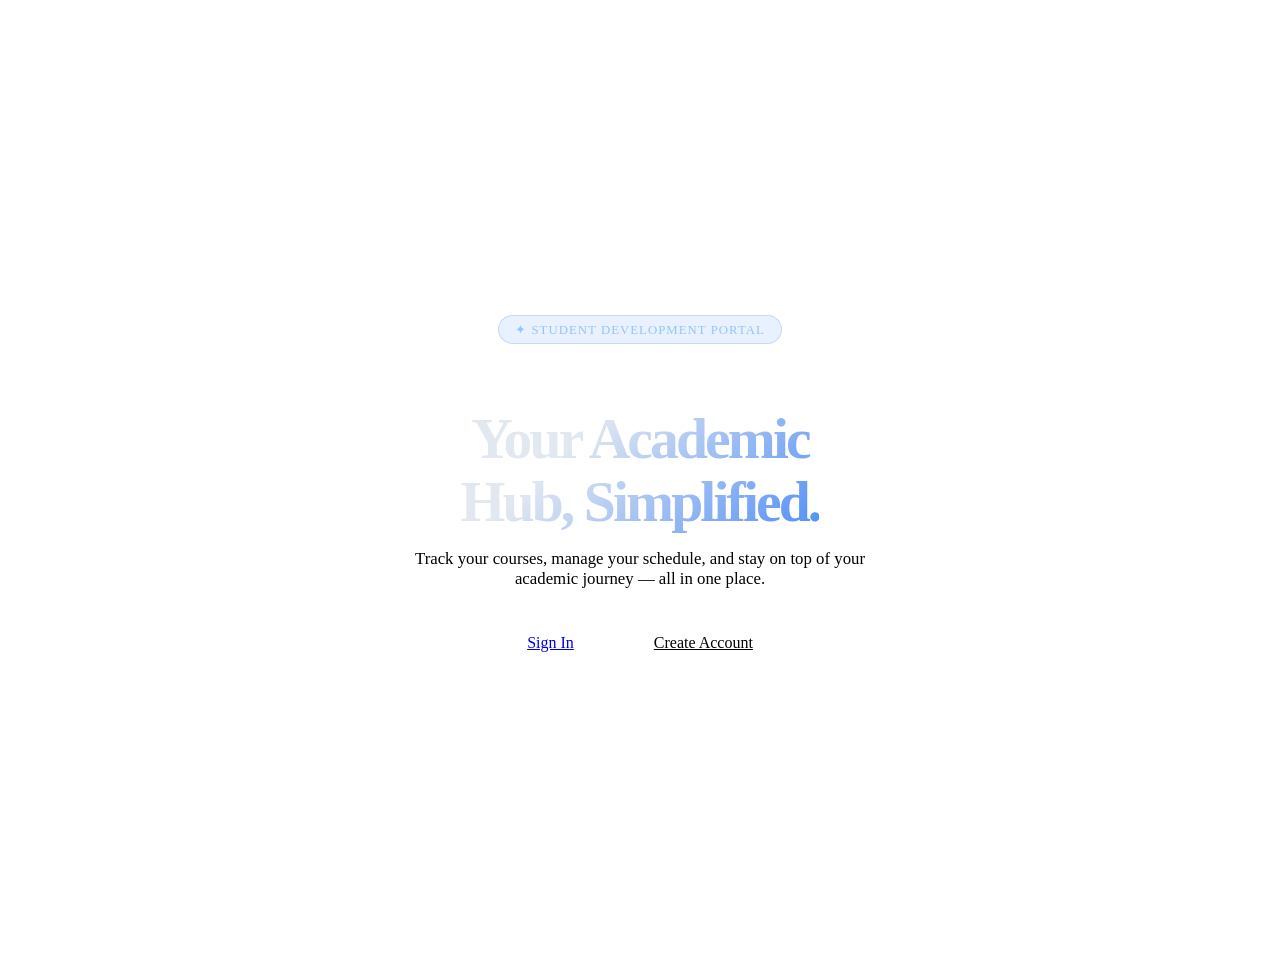
==== index.html @ 2de4115a "Add files via upload" ====
<!DOCTYPE html>
<html lang="en">
<head>
  <meta charset="UTF-8">
  <meta name="viewport" content="width=device-width, initial-scale=1.0">
  <title>Student Portal</title>
  <link rel="stylesheet" href="css/style.css">
  <style>
    .landing {
      display: flex; flex-direction: column;
      align-items: center; justify-content: center;
      min-height: 100vh; text-align: center;
      background: radial-gradient(ellipse 80% 60% at 50% -10%, rgba(79,142,247,.2), transparent),
                  var(--bg);
      padding: 2rem;
    }
    .landing .badge-pill {
      background: rgba(79,142,247,.12);
      color: #93c5fd;
      border: 1px solid rgba(79,142,247,.25);
      border-radius: 99px;
      padding: .35rem 1rem;
      font-size: .8rem;
      font-weight: 500;
      letter-spacing: .08em;
      text-transform: uppercase;
      margin-bottom: 1.5rem;
    }
    .landing h1 {
      font-size: clamp(2.2rem, 6vw, 3.6rem);
      font-weight: 700;
      letter-spacing: -.05em;
      line-height: 1.1;
      margin-bottom: 1rem;
      background: linear-gradient(135deg, #e2e8f0 30%, #4f8ef7);
      -webkit-background-clip: text;
      -webkit-text-fill-color: transparent;
    }
    .landing p {
      color: var(--muted);
      max-width: 460px;
      margin: 0 auto 2rem;
      font-size: 1.05rem;
    }
    .cta-row { display: flex; gap: 1rem; flex-wrap: wrap; justify-content: center; }
    .cta-row .btn { padding: .8rem 2rem; font-size: 1rem; border-radius: 10px; }
    .btn-outline {
      background: transparent;
      color: var(--text);
      border: 1px solid var(--border);
    }
    .btn-outline:hover { background: var(--surface); }
  </style>
</head>
<body>
  <div class="landing">
    <div class="badge-pill">✦ Student Development Portal</div>
    <h1>Your Academic<br>Hub, Simplified.</h1>
    <p>Track your courses, manage your schedule, and stay on top of your academic journey — all in one place.</p>
    <div class="cta-row">
      <a href="login.html"    class="btn btn-primary">Sign In</a>
      <a href="register.html" class="btn btn-outline">Create Account</a>
    </div>
  </div>
</body>
</html>
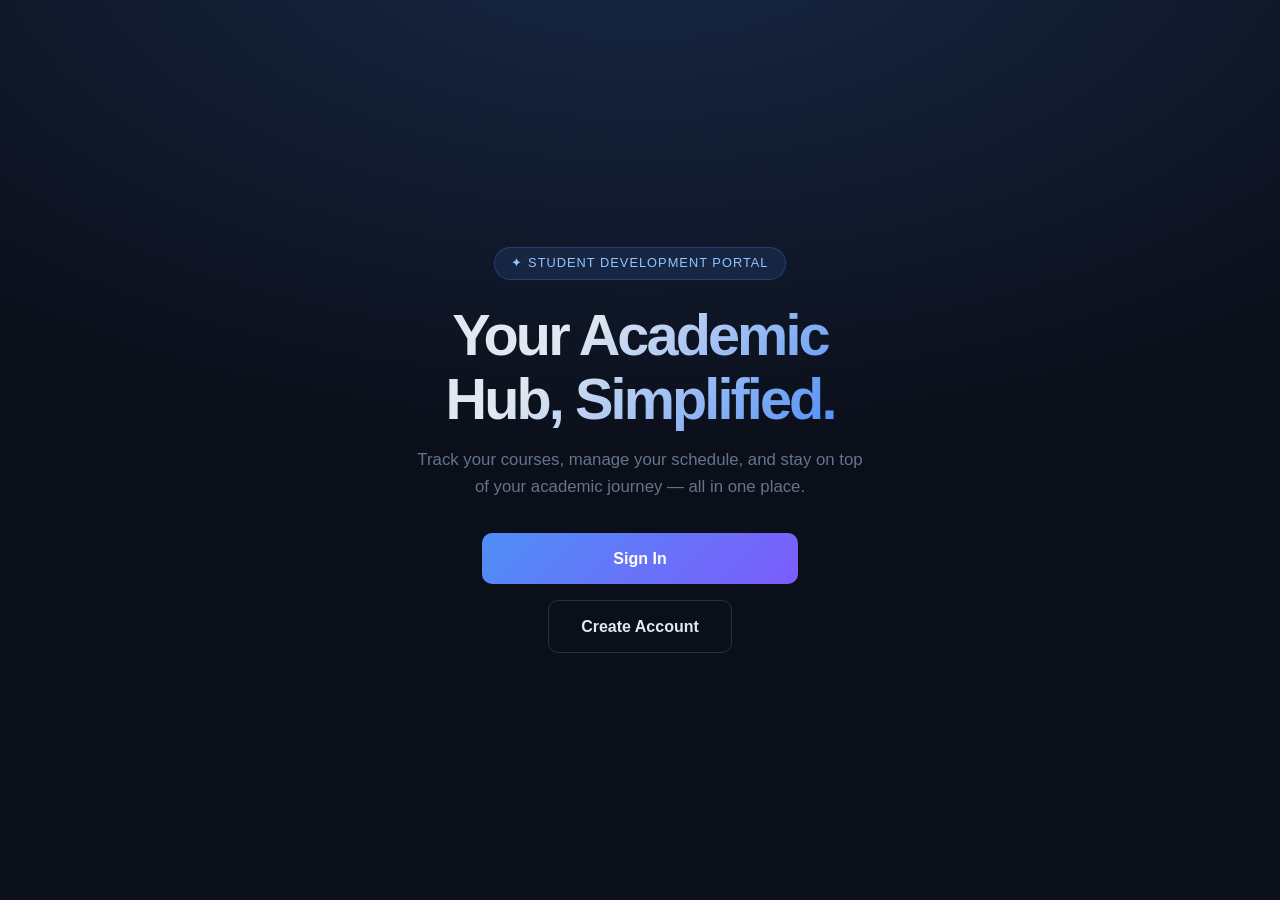
==== commit fa551ddf: "Fix HTML formatting and update stylesheet link" ====
--- a/index.html
+++ b/index.html
@@ -4,7 +4,7 @@
   <meta charset="UTF-8">
   <meta name="viewport" content="width=device-width, initial-scale=1.0">
   <title>Student Portal</title>
-  <link rel="stylesheet" href="css/style.css">
+  <link rel="stylesheet" href="style.css">
   <style>
     .landing {
       display: flex; flex-direction: column;
@@ -63,4 +63,4 @@
     </div>
   </div>
 </body>
-</html>+</html>
--- a/style.css
+++ b/style.css
@@ -0,0 +1,404 @@
+/* ===== Student Portal – CSS ===== */
+@import url('https://fonts.googleapis.com/css2?family=Sora:wght@300;400;500;600;700&family=JetBrains+Mono:wght@400;500&display=swap');
+
+:root {
+  --bg:        #0b0f1a;
+  --surface:   #131929;
+  --card:      #1a2235;
+  --border:    #253047;
+  --accent:    #4f8ef7;
+  --accent2:   #7c5cfc;
+  --success:   #22c55e;
+  --danger:    #ef4444;
+  --warning:   #f59e0b;
+  --text:      #e2e8f0;
+  --muted:     #64748b;
+  --radius:    12px;
+  --font:      'Sora', sans-serif;
+  --mono:      'JetBrains Mono', monospace;
+}
+
+*, *::before, *::after { box-sizing: border-box; margin: 0; padding: 0; }
+
+body {
+  font-family: var(--font);
+  background: var(--bg);
+  color: var(--text);
+  min-height: 100vh;
+  line-height: 1.6;
+}
+
+/* ── AUTH PAGES ── */
+.auth-wrapper {
+  min-height: 100vh;
+  display: flex;
+  align-items: center;
+  justify-content: center;
+  background: radial-gradient(ellipse 80% 60% at 50% -20%, rgba(79,142,247,.18), transparent),
+              radial-gradient(ellipse 60% 50% at 80% 110%, rgba(124,92,252,.14), transparent),
+              var(--bg);
+  padding: 2rem;
+}
+
+.auth-card {
+  background: var(--surface);
+  border: 1px solid var(--border);
+  border-radius: 20px;
+  padding: 2.5rem 2rem;
+  width: 100%;
+  max-width: 440px;
+  box-shadow: 0 24px 64px rgba(0,0,0,.5);
+}
+
+.auth-card .logo {
+  display: flex;
+  align-items: center;
+  gap: .6rem;
+  margin-bottom: 1.8rem;
+}
+
+.auth-card .logo-icon {
+  width: 40px; height: 40px;
+  border-radius: 10px;
+  background: linear-gradient(135deg, var(--accent), var(--accent2));
+  display: flex; align-items: center; justify-content: center;
+  font-size: 1.2rem;
+}
+
+.auth-card .logo-text {
+  font-size: 1.1rem;
+  font-weight: 600;
+  letter-spacing: -.02em;
+}
+
+.auth-card h2 {
+  font-size: 1.5rem;
+  font-weight: 700;
+  margin-bottom: .4rem;
+  letter-spacing: -.03em;
+}
+
+.auth-card .subtitle {
+  color: var(--muted);
+  font-size: .88rem;
+  margin-bottom: 1.8rem;
+}
+
+/* ── FORM ELEMENTS ── */
+.form-group { margin-bottom: 1.1rem; }
+
+.form-group label {
+  display: block;
+  font-size: .8rem;
+  font-weight: 500;
+  color: var(--muted);
+  text-transform: uppercase;
+  letter-spacing: .06em;
+  margin-bottom: .4rem;
+}
+
+.form-group input,
+.form-group select {
+  width: 100%;
+  background: var(--card);
+  border: 1px solid var(--border);
+  border-radius: 8px;
+  padding: .7rem 1rem;
+  color: var(--text);
+  font-family: var(--font);
+  font-size: .95rem;
+  outline: none;
+  transition: border-color .2s, box-shadow .2s;
+}
+
+.form-group input:focus,
+.form-group select:focus {
+  border-color: var(--accent);
+  box-shadow: 0 0 0 3px rgba(79,142,247,.15);
+}
+
+.form-group select option { background: var(--card); }
+
+/* ── BUTTONS ── */
+.btn {
+  display: inline-flex;
+  align-items: center;
+  justify-content: center;
+  gap: .5rem;
+  padding: .75rem 1.5rem;
+  border-radius: 8px;
+  font-family: var(--font);
+  font-size: .95rem;
+  font-weight: 600;
+  cursor: pointer;
+  border: none;
+  transition: opacity .2s, transform .1s;
+  text-decoration: none;
+}
+.btn:active { transform: scale(.97); }
+
+.btn-primary {
+  background: linear-gradient(135deg, var(--accent), var(--accent2));
+  color: #fff;
+  width: 100%;
+}
+.btn-primary:hover { opacity: .88; }
+
+.btn-ghost {
+  background: transparent;
+  color: var(--accent);
+  border: 1px solid var(--border);
+}
+.btn-ghost:hover { background: var(--card); }
+
+.btn-danger {
+  background: rgba(239,68,68,.15);
+  color: var(--danger);
+  border: 1px solid rgba(239,68,68,.3);
+}
+.btn-danger:hover { background: rgba(239,68,68,.25); }
+
+.form-footer {
+  margin-top: 1.2rem;
+  text-align: center;
+  font-size: .87rem;
+  color: var(--muted);
+}
+.form-footer a { color: var(--accent); text-decoration: none; font-weight: 500; }
+
+/* ── ALERTS ── */
+.alert {
+  padding: .7rem 1rem;
+  border-radius: 8px;
+  font-size: .88rem;
+  margin-bottom: 1.2rem;
+  display: flex;
+  align-items: center;
+  gap: .5rem;
+}
+.alert-danger  { background: rgba(239,68,68,.12);  color: #fca5a5; border: 1px solid rgba(239,68,68,.25); }
+.alert-success { background: rgba(34,197,94,.12);  color: #86efac; border: 1px solid rgba(34,197,94,.25); }
+.alert-info    { background: rgba(79,142,247,.12); color: #93c5fd; border: 1px solid rgba(79,142,247,.25); }
+
+/* ── DASHBOARD LAYOUT ── */
+.dashboard { display: flex; min-height: 100vh; }
+
+.sidebar {
+  width: 240px;
+  flex-shrink: 0;
+  background: var(--surface);
+  border-right: 1px solid var(--border);
+  display: flex;
+  flex-direction: column;
+  padding: 1.5rem 1rem;
+  position: sticky;
+  top: 0;
+  height: 100vh;
+  overflow-y: auto;
+}
+
+.sidebar .logo {
+  display: flex;
+  align-items: center;
+  gap: .6rem;
+  padding: .4rem .5rem 1.6rem;
+  border-bottom: 1px solid var(--border);
+  margin-bottom: 1rem;
+}
+
+.sidebar .logo-icon {
+  width: 34px; height: 34px;
+  border-radius: 8px;
+  background: linear-gradient(135deg, var(--accent), var(--accent2));
+  display: flex; align-items: center; justify-content: center;
+  font-size: 1rem;
+}
+
+.sidebar .logo-text { font-size: .95rem; font-weight: 600; }
+
+.nav-label {
+  font-size: .7rem;
+  font-weight: 600;
+  text-transform: uppercase;
+  letter-spacing: .1em;
+  color: var(--muted);
+  padding: .4rem .5rem;
+  margin-top: .5rem;
+}
+
+.nav-item {
+  display: flex;
+  align-items: center;
+  gap: .65rem;
+  padding: .6rem .8rem;
+  border-radius: 8px;
+  font-size: .9rem;
+  font-weight: 500;
+  color: var(--muted);
+  cursor: pointer;
+  transition: background .15s, color .15s;
+  text-decoration: none;
+  margin-bottom: 2px;
+}
+.nav-item:hover, .nav-item.active {
+  background: rgba(79,142,247,.12);
+  color: var(--accent);
+}
+.nav-item .icon { width: 18px; text-align: center; }
+
+.sidebar-footer { margin-top: auto; padding-top: 1rem; border-top: 1px solid var(--border); }
+
+/* ── MAIN CONTENT ── */
+.main-content {
+  flex: 1;
+  overflow-y: auto;
+  padding: 2rem;
+  background: var(--bg);
+}
+
+.topbar {
+  display: flex;
+  align-items: center;
+  justify-content: space-between;
+  margin-bottom: 2rem;
+}
+
+.topbar h1 {
+  font-size: 1.4rem;
+  font-weight: 700;
+  letter-spacing: -.03em;
+}
+
+.user-chip {
+  display: flex;
+  align-items: center;
+  gap: .6rem;
+  background: var(--surface);
+  border: 1px solid var(--border);
+  border-radius: 50px;
+  padding: .35rem .8rem .35rem .35rem;
+}
+
+.avatar {
+  width: 30px; height: 30px;
+  border-radius: 50%;
+  background: linear-gradient(135deg, var(--accent), var(--accent2));
+  display: flex; align-items: center; justify-content: center;
+  font-size: .75rem;
+  font-weight: 700;
+  color: #fff;
+}
+
+.user-chip span { font-size: .85rem; font-weight: 500; }
+
+/* ── STAT CARDS ── */
+.stats-grid {
+  display: grid;
+  grid-template-columns: repeat(auto-fill, minmax(200px, 1fr));
+  gap: 1rem;
+  margin-bottom: 2rem;
+}
+
+.stat-card {
+  background: var(--surface);
+  border: 1px solid var(--border);
+  border-radius: var(--radius);
+  padding: 1.2rem 1.4rem;
+  transition: border-color .2s;
+}
+.stat-card:hover { border-color: var(--accent); }
+
+.stat-label {
+  font-size: .78rem;
+  font-weight: 500;
+  color: var(--muted);
+  text-transform: uppercase;
+  letter-spacing: .06em;
+  margin-bottom: .4rem;
+}
+
+.stat-value {
+  font-size: 1.6rem;
+  font-weight: 700;
+  letter-spacing: -.04em;
+  font-family: var(--mono);
+}
+
+.stat-sub {
+  font-size: .78rem;
+  color: var(--muted);
+  margin-top: .2rem;
+}
+
+/* ── SECTION CARDS ── */
+.section-card {
+  background: var(--surface);
+  border: 1px solid var(--border);
+  border-radius: var(--radius);
+  padding: 1.4rem;
+  margin-bottom: 1.5rem;
+}
+
+.section-card h3 {
+  font-size: 1rem;
+  font-weight: 600;
+  margin-bottom: 1rem;
+  display: flex;
+  align-items: center;
+  gap: .5rem;
+}
+
+/* ── SCHEDULE TABLE ── */
+.table { width: 100%; border-collapse: collapse; font-size: .9rem; }
+.table th {
+  text-align: left;
+  padding: .6rem .8rem;
+  font-size: .75rem;
+  text-transform: uppercase;
+  letter-spacing: .06em;
+  color: var(--muted);
+  border-bottom: 1px solid var(--border);
+}
+.table td {
+  padding: .7rem .8rem;
+  border-bottom: 1px solid rgba(37,48,71,.5);
+}
+.table tr:last-child td { border-bottom: none; }
+.table tr:hover td { background: rgba(79,142,247,.04); }
+
+.badge {
+  display: inline-block;
+  padding: .2rem .6rem;
+  border-radius: 20px;
+  font-size: .75rem;
+  font-weight: 500;
+}
+.badge-blue   { background: rgba(79,142,247,.15); color: #93c5fd; }
+.badge-purple { background: rgba(124,92,252,.15); color: #c4b5fd; }
+.badge-green  { background: rgba(34,197,94,.15);  color: #86efac; }
+.badge-yellow { background: rgba(245,158,11,.15); color: #fcd34d; }
+
+/* ── PROFILE INFO ── */
+.info-row {
+  display: flex;
+  justify-content: space-between;
+  align-items: center;
+  padding: .65rem 0;
+  border-bottom: 1px solid rgba(37,48,71,.5);
+  font-size: .9rem;
+}
+.info-row:last-child { border-bottom: none; }
+.info-row .key { color: var(--muted); }
+.info-row .val { font-weight: 500; font-family: var(--mono); font-size: .85rem; }
+
+/* ── PROGRESS BARS ── */
+.progress-item { margin-bottom: 1rem; }
+.progress-header { display: flex; justify-content: space-between; font-size: .85rem; margin-bottom: .35rem; }
+.progress-bar { height: 6px; background: var(--border); border-radius: 99px; overflow: hidden; }
+.progress-fill { height: 100%; border-radius: 99px; background: linear-gradient(90deg, var(--accent), var(--accent2)); transition: width .6s ease; }
+
+/* ── RESPONSIVE ── */
+@media (max-width: 768px) {
+  .sidebar { display: none; }
+  .stats-grid { grid-template-columns: 1fr 1fr; }
+}
